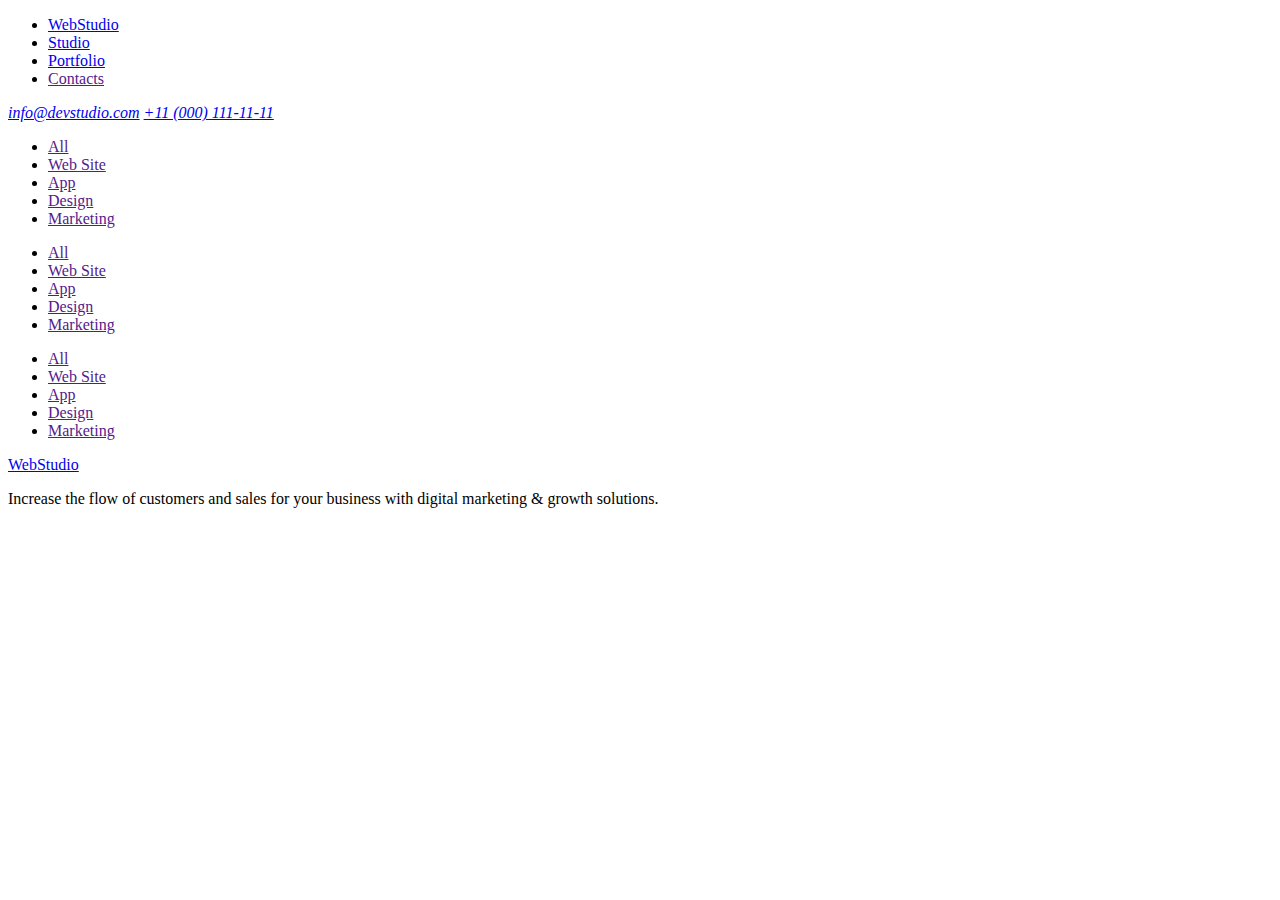
==== portfolio.html @ 60e78ae5 "create portfolio" ====
<!DOCTYPE html>
<html lang="en">
  <head>
    <meta charset="UTF-8" />
    <meta http-equiv="X-UA-Compatible" content="IE=edge" />
    <meta name="viewport" content="width=device-width, initial-scale=1.0" />
    <link rel="stylesheet" href="./css/styles.css" />
    <title>WebStudio</title>
  </head>

  <body>
    <header>
      <nav>
        <ul>
          <li><a href="./index.html">WebStudio</a></li>
          <li><a href="./index.html">Studio</a></li>
          <li><a href="./portfolio.html">Portfolio</a></li>
          <li><a href="">Contacts</a></li>
        </ul>
      </nav>
      <address>
        <a href="mailto:info@devstudio.com">info@devstudio.com</a>
        <a href="tel:+110001111111">+11 (000) 111-11-11</a>
      </address>
    </header>
<main>
<section>
    <h2 hidden>filters</h2>
    <ul>
        <li><a href="">All</a></li>
        <li><a href="">Web Site</a></li>
        <li><a href="">App</a></li>
        <li><a href="">Design</a></li>
        <li><a href="">Marketing</a></li>
    </ul>
</section>
<section>
    <h2 hidden>filters</h2>
    <ul>
        <li><a href="">All</a></li>
        <li><a href="">Web Site</a></li>
        <li><a href="">App</a></li>
        <li><a href="">Design</a></li>
        <li><a href="">Marketing</a></li>
    </ul>
</section>
<section>
    <h2 hidden>filters</h2>
    <ul>
        <li><a href="">All</a></li>
        <li><a href="">Web Site</a></li>
        <li><a href="">App</a></li>
        <li><a href="">Design</a></li>
        <li><a href="">Marketing</a></li>
    </ul>
</section>


</main>

    <footer>
      <div>
        <a href="./index.html">WebStudio</a>
      </div>

      <div>
        <p>
          Increase the flow of customers and sales for your business with
          digital marketing & growth solutions.
        </p>
      </div>
    </footer>
  </body>
</html>
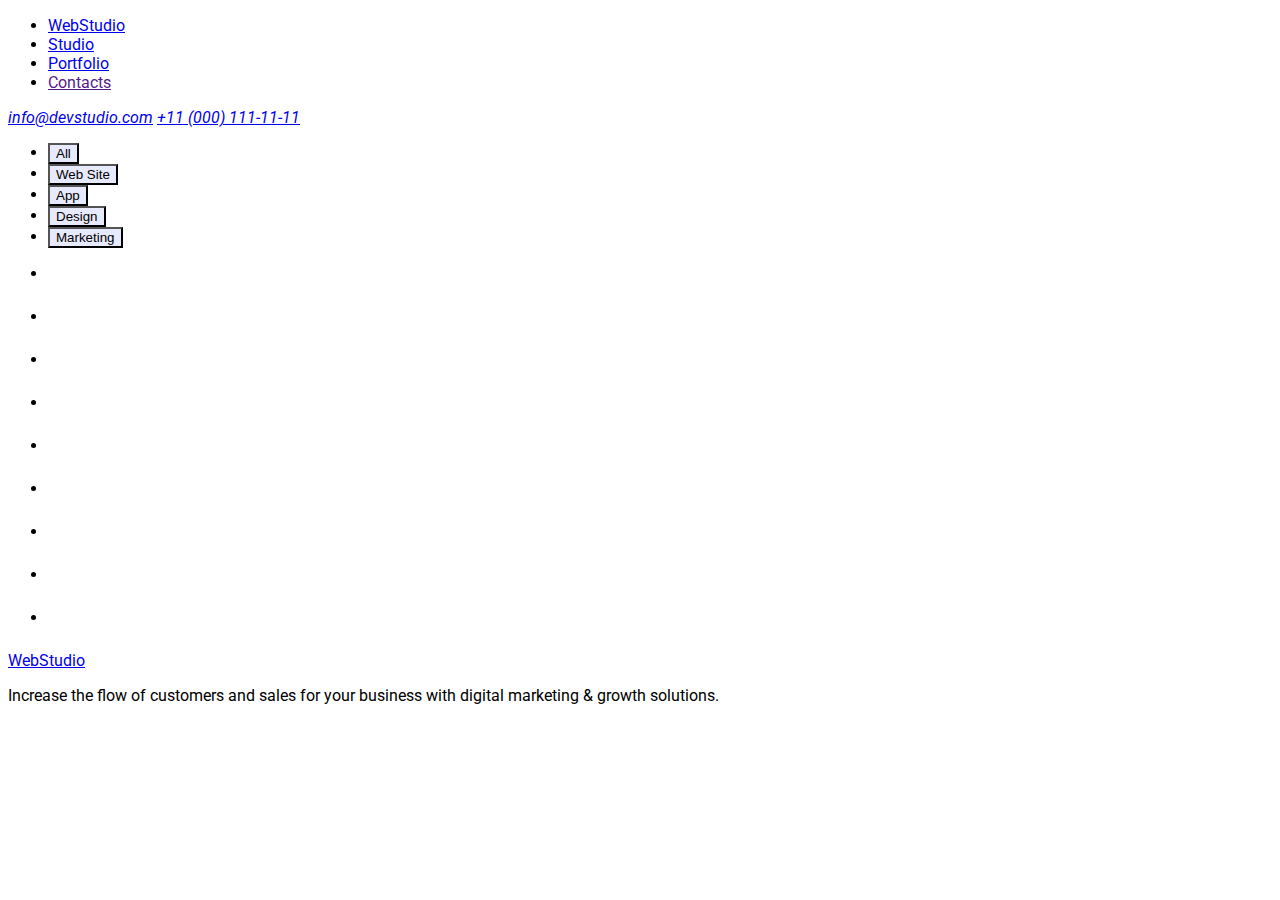
==== commit f6ffed06: "add fonts" ====
--- a/portfolio.html
+++ b/portfolio.html
@@ -1,74 +1,146 @@
 <!DOCTYPE html>
 <html lang="en">
-  <head>
-    <meta charset="UTF-8" />
-    <meta http-equiv="X-UA-Compatible" content="IE=edge" />
-    <meta name="viewport" content="width=device-width, initial-scale=1.0" />
-    <link rel="stylesheet" href="./css/styles.css" />
-    <title>WebStudio</title>
-  </head>
 
-  <body>
-    <header>
-      <nav>
-        <ul>
-          <li><a href="./index.html">WebStudio</a></li>
-          <li><a href="./index.html">Studio</a></li>
-          <li><a href="./portfolio.html">Portfolio</a></li>
-          <li><a href="">Contacts</a></li>
-        </ul>
-      </nav>
-      <address>
-        <a href="mailto:info@devstudio.com">info@devstudio.com</a>
-        <a href="tel:+110001111111">+11 (000) 111-11-11</a>
-      </address>
-    </header>
-<main>
-<section>
-    <h2 hidden>filters</h2>
-    <ul>
-        <li><a href="">All</a></li>
-        <li><a href="">Web Site</a></li>
-        <li><a href="">App</a></li>
-        <li><a href="">Design</a></li>
-        <li><a href="">Marketing</a></li>
-    </ul>
-</section>
-<section>
-    <h2 hidden>filters</h2>
-    <ul>
-        <li><a href="">All</a></li>
-        <li><a href="">Web Site</a></li>
-        <li><a href="">App</a></li>
-        <li><a href="">Design</a></li>
-        <li><a href="">Marketing</a></li>
-    </ul>
-</section>
-<section>
-    <h2 hidden>filters</h2>
-    <ul>
-        <li><a href="">All</a></li>
-        <li><a href="">Web Site</a></li>
-        <li><a href="">App</a></li>
-        <li><a href="">Design</a></li>
-        <li><a href="">Marketing</a></li>
-    </ul>
-</section>
+<head>
+  <meta charset="UTF-8">
+  <meta http-equiv="X-UA-Compatible" content="IE=edge">
+  <meta name="viewport" content="width=device-width, initial-scale=1.0">
+  <title>WebStudio</title>
+  <link rel="preconnect" href="https://fonts.googleapis.com">
+  <link rel="preconnect" href="https://fonts.gstatic.com" crossorigin>
+  <link href="https://fonts.googleapis.com/css2?family=Raleway:wght@800&family=Roboto:wght@400;700&display=swap"
+    rel="stylesheet">
+  <link rel="stylesheet" href="./css/styles.css">
 
+</head>
 
-</main>
+<body>
+  <header>
+    <nav>
+      <ul>
+        <li><a href="./index.html">WebStudio</a></li>
+        <li><a href="./index.html">Studio</a></li>
+        <li><a href="./portfolio.html">Portfolio</a></li>
+        <li><a href="">Contacts</a></li>
+      </ul>
+    </nav>
+    <address>
+      <a href="mailto:info@devstudio.com">info@devstudio.com</a>
+      <a href="tel:+110001111111">+11 (000) 111-11-11</a>
+    </address>
+  </header>
+  <main>
+    <section>
+      <h1 hidden>Portfolio</h1>
+      <ul>
+        <li><button type="button" class="btn">All</button></li>
+        <li><button type="button" class="btn">Web Site</button></li>
+        <li><button type="button" class="btn">App</button></li>
+        <li><button type="button" class="btn">Design</button></li>
+        <li><button type="button" class="btn">Marketing</button></li>
+      </ul>
+    </section>
 
-    <footer>
-      <div>
-        <a href="./index.html">WebStudio</a>
-      </div>
+    <section>
+      <ul>
+        <li>
+          <a href="">
+            <img src="" alt="">
+            <h2>
+              <p></p>
+            </h2>
+            </img>
+          </a>
+        </li>
+        <li>
+          <a href="">
+            <img src="" alt="">
+            <h2>
+              <p></p>
+            </h2>
+            </img>
+          </a>
+        </li>
+        <li>
+          <a href="">
+            <img src="" alt="">
+            <h2>
+              <p></p>
+            </h2>
+            </img>
+          </a>
+        </li>
+        <li>
+          <a href="">
+            <img src="" alt="">
+            <h2>
+              <p></p>
+            </h2>
+            </img>
+          </a>
+        </li>
+        <li>
+          <a href="">
+            <img src="" alt="">
+            <h2>
+              <p></p>
+            </h2>
+            </img>
+          </a>
+        </li>
+        <li>
+          <a href="">
+            <img src="" alt="">
+            <h2>
+              <p></p>
+            </h2>
+            </img>
+          </a>
+        </li>
+        <li>
+          <a href="">
+            <img src="" alt="">
+            <h2>
+              <p></p>
+            </h2>
+            </img>
+          </a>
+        </li>
+        <li>
+          <a href="">
+            <img src="" alt="">
+            <h2>
+              <p></p>
+            </h2>
+            </img>
+          </a>
+        </li>
+        <li>
+          <a href="">
+            <img src="" alt="">
+            <h2>
+              <p></p>
+            </h2>
+            </img>
+          </a>
+        </li>
+      </ul>
+    </section>
 
-      <div>
-        <p>
-          Increase the flow of customers and sales for your business with
-          digital marketing & growth solutions.
-        </p>
-      </div>
-    </footer>
-  </body>
-</html>
+  </main>
+
+  <footer>
+    <div>
+      <a href="./index.html">WebStudio</a>
+    </div>
+
+    <div>
+      <p>
+        Increase the flow of customers and sales for your business with
+        digital marketing & growth solutions.
+      </p>
+    </div>
+  </footer>
+</body>
+
+</html>--- a/css/styles.css
+++ b/css/styles.css
@@ -0,0 +1,26 @@
+* {
+  box-sizing: border-box;
+}
+
+body {
+font-family: 'Roboto', sans-serif;
+}
+
+/* Лого */
+.logo {
+font-family: 'Raleway', sans-serif;
+font-style: normal;
+font-weight: 800;
+font-size: 18px;
+line-height: 1.16x;
+letter-spacing: 0.03em;
+}
+
+/* Кнопки */
+.btn {
+background-color: #E7E9FC ;
+}
+.btn:hover,
+.btn:focus {
+background-color: #4D5AE5;
+}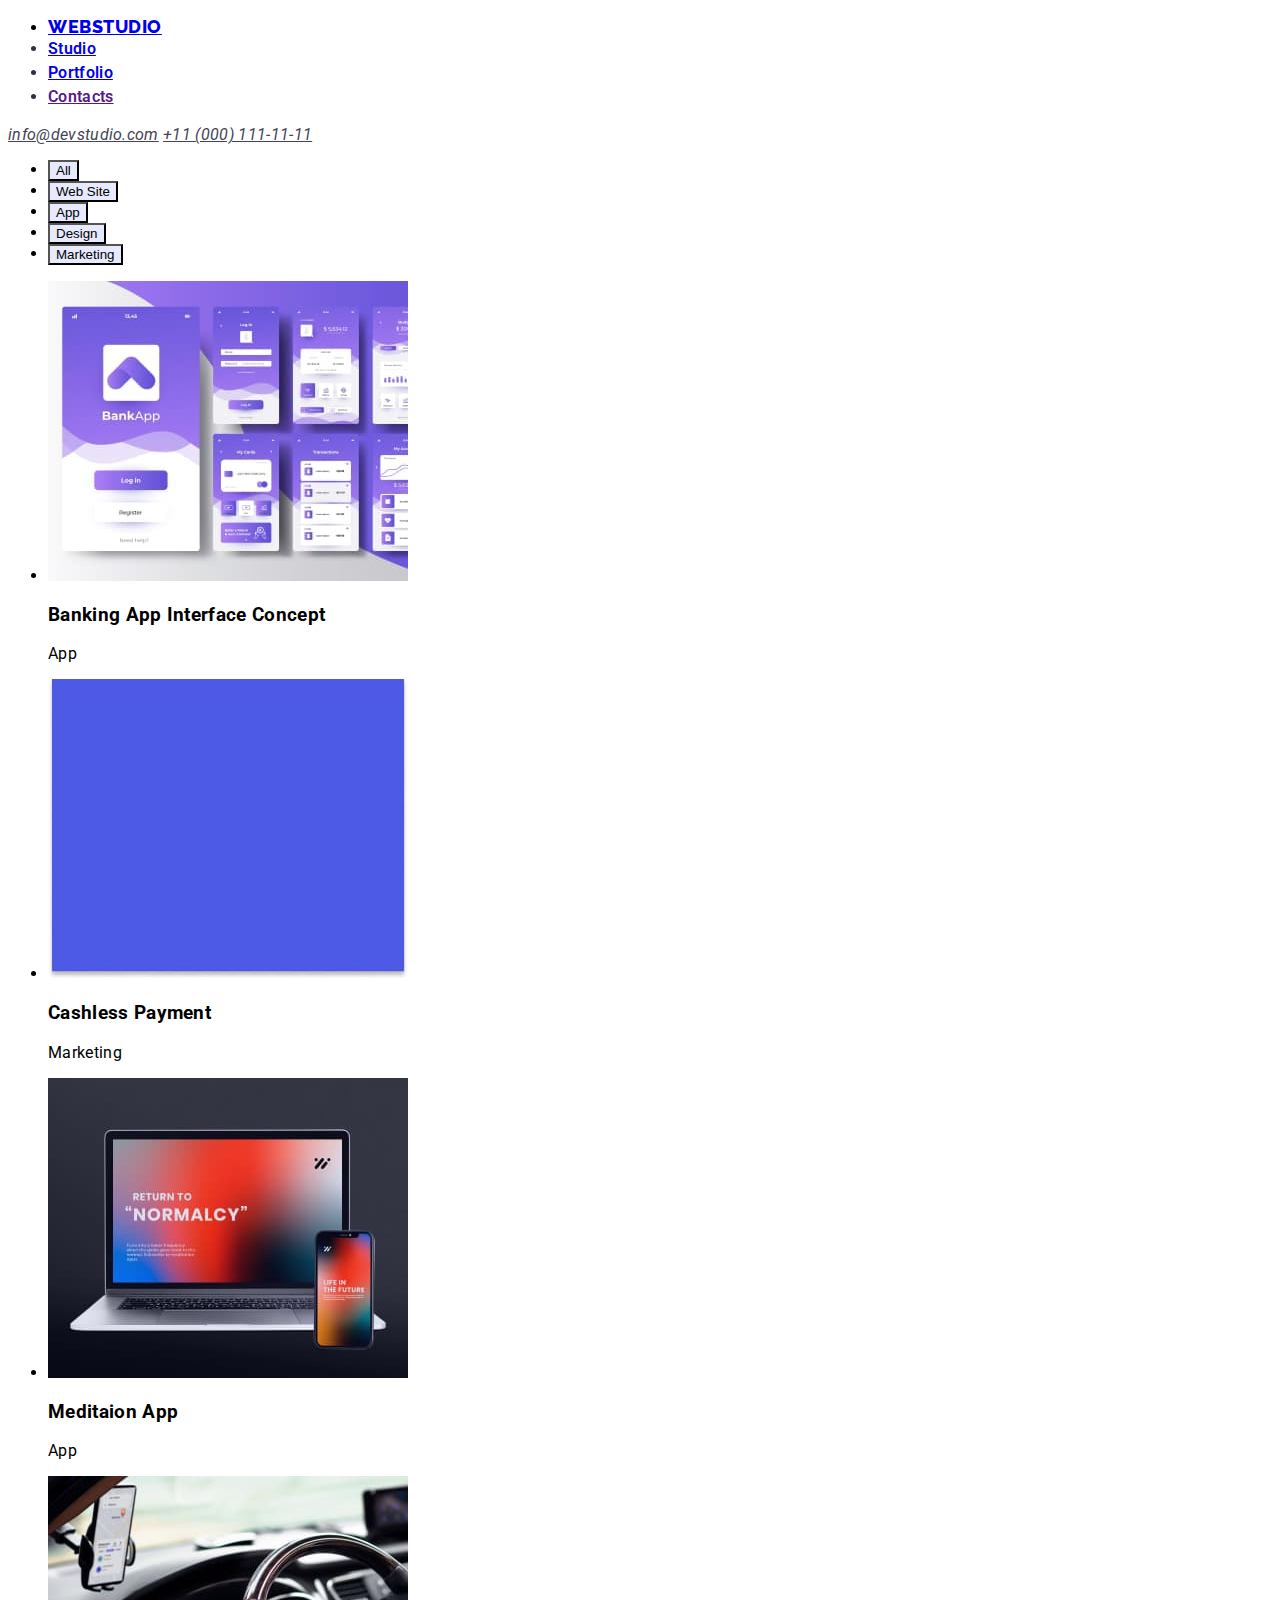
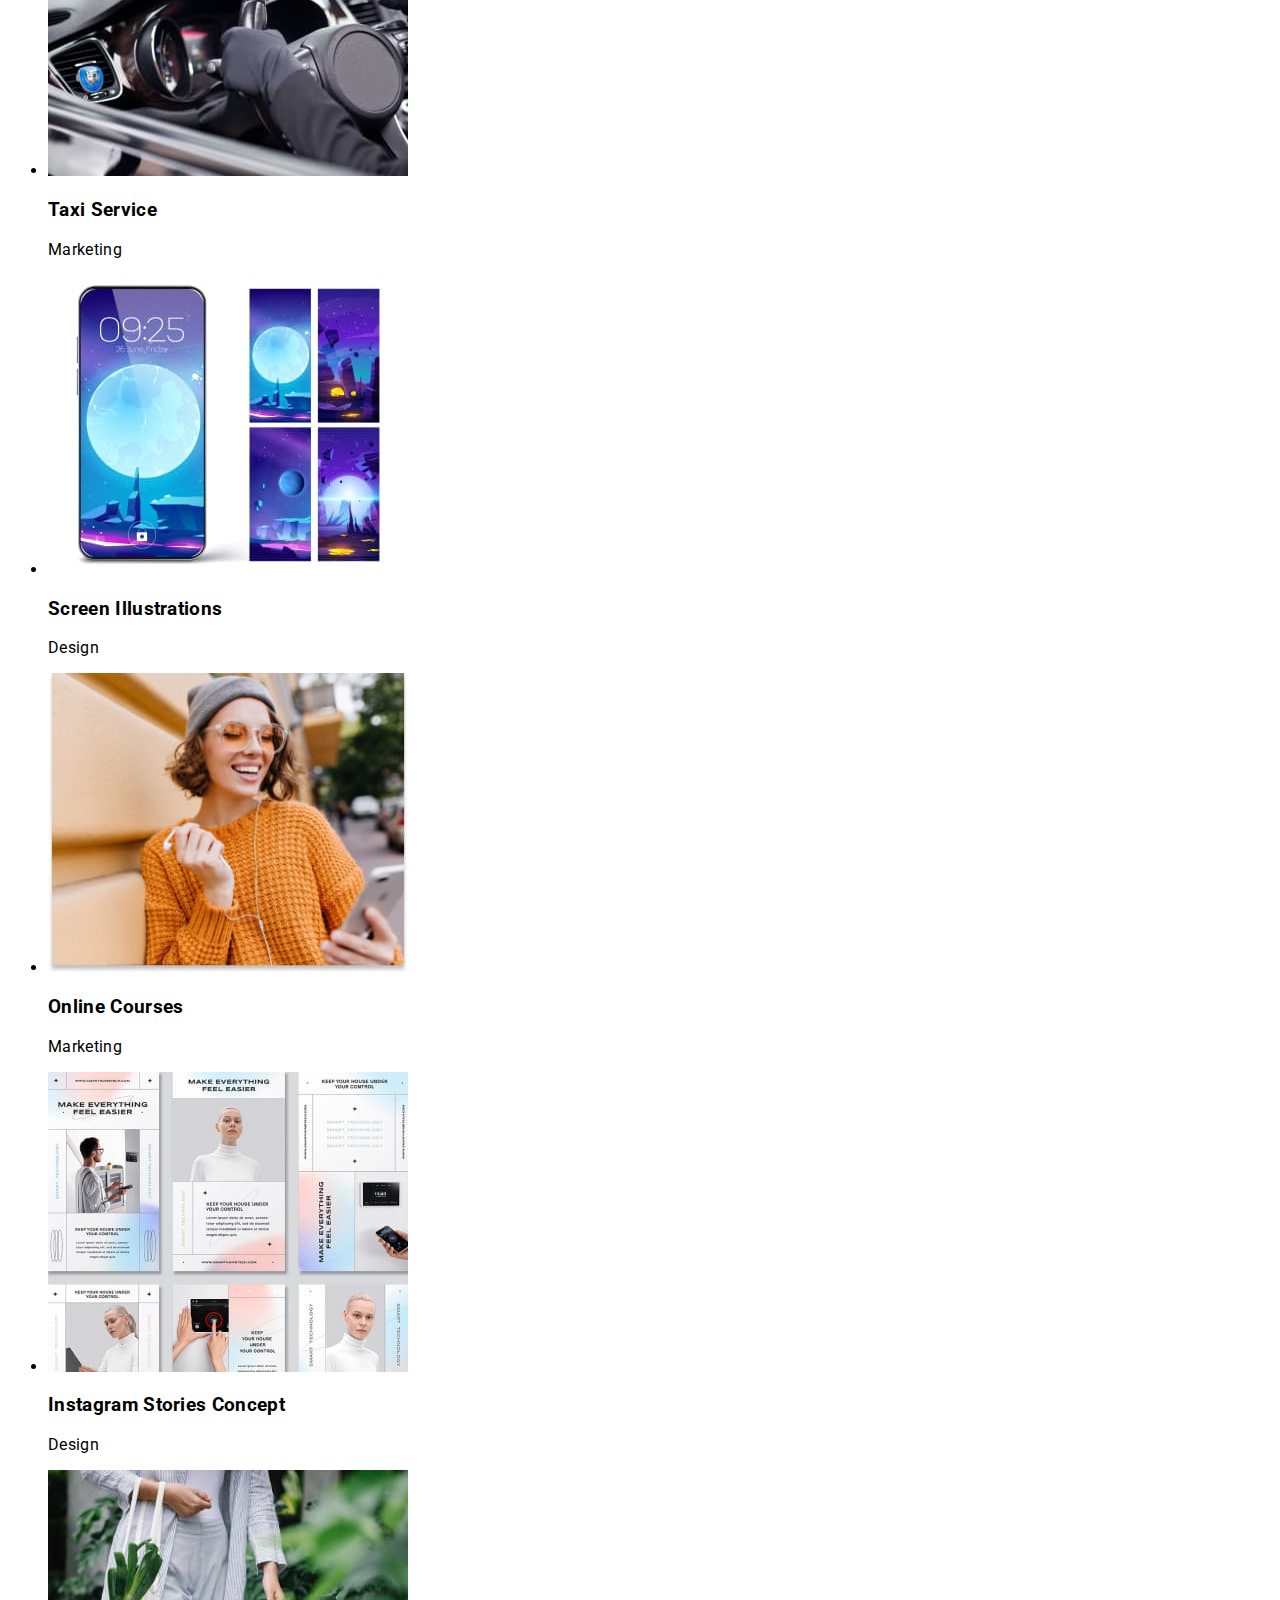
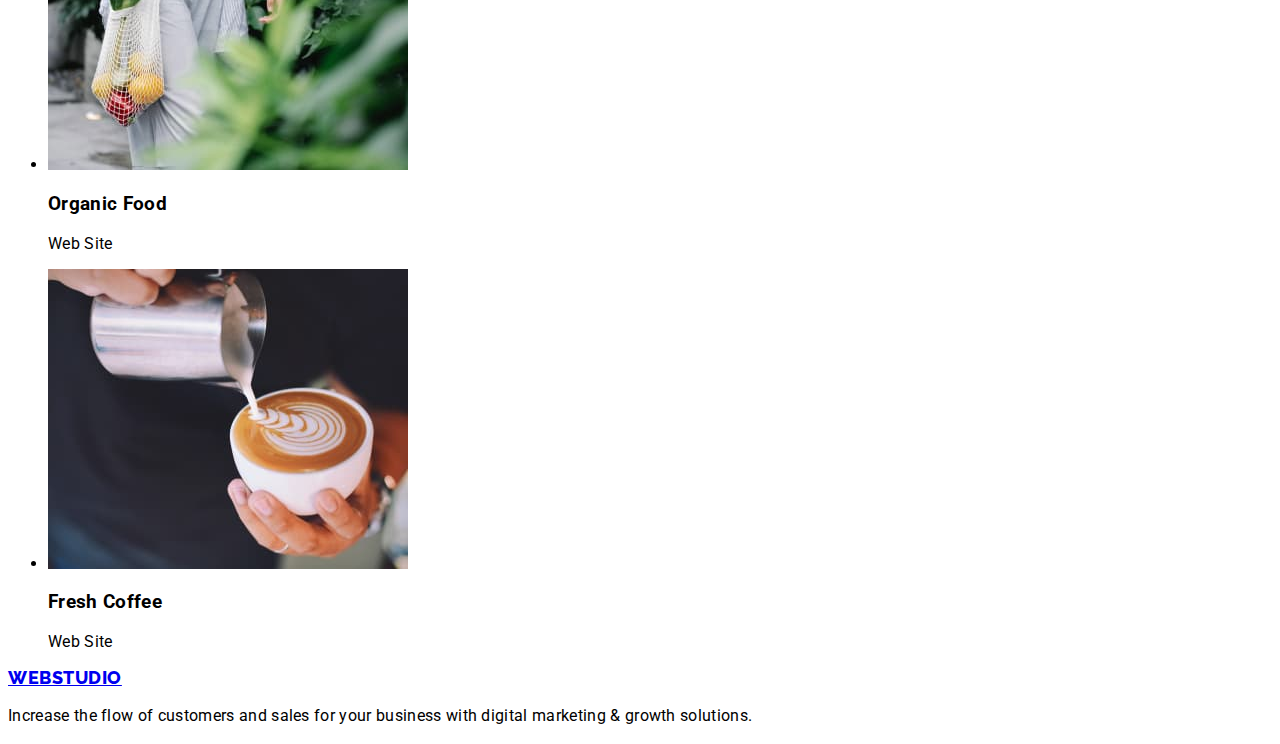
==== commit 292476bb: "validate" ====
--- a/portfolio.html
+++ b/portfolio.html
@@ -8,30 +8,30 @@
   <title>WebStudio</title>
   <link rel="preconnect" href="https://fonts.googleapis.com">
   <link rel="preconnect" href="https://fonts.gstatic.com" crossorigin>
-  <link href="https://fonts.googleapis.com/css2?family=Raleway:wght@800&family=Roboto:wght@400;700&display=swap"
+  <link href="https://fonts.googleapis.com/css2?family=Raleway:wght@800&family=Roboto:wght@400;500;700;900&display=swap"
     rel="stylesheet">
   <link rel="stylesheet" href="./css/styles.css">
 
 </head>
 
 <body>
-  <header>
-    <nav>
-      <ul>
-        <li><a href="./index.html">WebStudio</a></li>
-        <li><a href="./index.html">Studio</a></li>
-        <li><a href="./portfolio.html">Portfolio</a></li>
-        <li><a href="">Contacts</a></li>
+  <header class="header">
+    <nav class="header-navigate">
+      <ul class="header-list">
+        <li><a href="./index.html" class="logo">WEBSTUDIO</a></li>
+        <li class="header-link"><a href="./index.html">Studio</a></li>
+        <li class="header-link"><a href="./portfolio.html">Portfolio</a></li>
+        <li class="header-link"><a href="">Contacts</a></li>
       </ul>
     </nav>
-    <address>
-      <a href="mailto:info@devstudio.com">info@devstudio.com</a>
-      <a href="tel:+110001111111">+11 (000) 111-11-11</a>
+    <address class="addres">
+      <a href="mailto:info@devstudio.com" class="addres-link">info@devstudio.com</a>
+      <a href="tel:+110001111111" class="addres-link">+11 (000) 111-11-11</a>
     </address>
   </header>
   <main>
     <section>
-      <h1 hidden>Portfolio</h1>
+      <h1 hidden>Filter</h1>
       <ul>
         <li><button type="button" class="btn">All</button></li>
         <li><button type="button" class="btn">Web Site</button></li>
@@ -42,100 +42,65 @@
     </section>
 
     <section>
+      <h2 hidden>Portfolio</h2>
       <ul>
         <li>
-          <a href="">
-            <img src="" alt="">
-            <h2>
-              <p></p>
-            </h2>
-            </img>
-          </a>
+          <img src="./images/portfolio/banking-app.jpg" alt="Babking app" width="360" height="300">
+          <h3>Banking App Interface Concept</h3>
+          <p>App</p>
         </li>
         <li>
-          <a href="">
-            <img src="" alt="">
-            <h2>
-              <p></p>
-            </h2>
-            </img>
-          </a>
+          <img src="./images/portfolio/cashless-payment.jpg" alt="Blue background" width="360" height="300">
+          <h3>Cashless Payment</h3>
+          <p>Marketing</p>
         </li>
         <li>
-          <a href="">
-            <img src="" alt="">
-            <h2>
-              <p></p>
-            </h2>
-            </img>
-          </a>
+          <img src="./images/portfolio/meditaion-app.jpg" alt="Laptop" width="360" height="300">
+          <h3>Meditaion App</h3>
+          <p>App</p>
         </li>
         <li>
-          <a href="">
-            <img src="" alt="">
-            <h2>
-              <p></p>
-            </h2>
-            </img>
-          </a>
+          <img src="./images/portfolio/taxi-service.jpg" alt="Car" width="360" height="300">
+          <h3>Taxi Service</h3>
+          <p>Marketing</p>
         </li>
         <li>
-          <a href="">
-            <img src="" alt="">
-            <h2>
-              <p></p>
-            </h2>
-            </img>
-          </a>
+          <img src="./images/portfolio/screen-illustrations.jpg" alt="Phone" width="360" height="300">
+          <h3>Screen Illustrations</h3>
+          <p>Design</p>
         </li>
         <li>
-          <a href="">
-            <img src="" alt="">
-            <h2>
-              <p></p>
-            </h2>
-            </img>
-          </a>
+          <img src="./images/portfolio/online-courses.jpg" alt="Girl" width="360" height="300">
+          <h3>Online Courses</h3>
+          <p>Marketing</p>
         </li>
         <li>
-          <a href="">
-            <img src="" alt="">
-            <h2>
-              <p></p>
-            </h2>
-            </img>
-          </a>
+          <img src="./images/portfolio/instagram-stories.jpg" alt="Instagram stories" width="360" height="300">
+          <h3>Instagram Stories Concept</h3>
+          <p>Design</p>
         </li>
         <li>
-          <a href="">
-            <img src="" alt="">
-            <h2>
-              <p></p>
-            </h2>
-            </img>
-          </a>
+          <img src="./images/portfolio/organic-food.jpg" alt="Food" width="360" height="300">
+          <h3>Organic Food</h3>
+          <p>Web Site</p>
         </li>
         <li>
-          <a href="">
-            <img src="" alt="">
-            <h2>
-              <p></p>
-            </h2>
-            </img>
-          </a>
+          <img src="./images/portfolio/fresh-coffee.jpg" alt="The cap of coffee" width="360" height="300">
+          <h3>Fresh Coffee</h3>
+          <p>Web Site</p>
         </li>
       </ul>
     </section>
 
   </main>
 
-  <footer>
+  <footer class="footter">
     <div>
-      <a href="./index.html">WebStudio</a>
+      <a href="./index.html" class="logo">WEBSTUDIO</a>
     </div>
 
     <div>
-      <p>
+      <p class="footer-text">
         Increase the flow of customers and sales for your business with
         digital marketing & growth solutions.
       </p>
--- a/css/styles.css
+++ b/css/styles.css
@@ -1,26 +1,86 @@
-* {
-  box-sizing: border-box;
+
+:root {
+  --primery-text-color: #2e2f42;
+  --color-wight: #ffffff;
 }
 
 body {
-font-family: 'Roboto', sans-serif;
+  font-family: "Roboto", sans-serif;
+  font-size: 16px;
+  letter-spacing: 0.02em;
 }
+
+.header {
+  background-color: var(--color-wight);
+  text-decoration: none;
+}
+
+.header-link {
+font-weight: 600;
+font-size: 16px;
+line-height: 1.5;
+letter-spacing: 0.02em;
+color: var(--primery-text-color);
+}
+
+.addres-link {
+font-weight: 400;
+font-size: 16px;
+line-height: 1.5x;
+letter-spacing: 0.02em;
+color: #434455;
+}
+
+.hero {
+  font-weight: 600;
+  font-size: 56px;
+  line-height: 1.07;
+  letter-spacing: 0.02em;
+  text-align: center;
+
+  background-color: var(--primery-text-color);
+  color: var(--color-wight);
+}
+
+.title {
+font-weight: 600;
+font-size: 20px;
+line-height: 1.2;
+letter-spacing: 0.02em;
+}
+
 
 /* Лого */
 .logo {
-font-family: 'Raleway', sans-serif;
-font-style: normal;
-font-weight: 800;
-font-size: 18px;
-line-height: 1.16x;
-letter-spacing: 0.03em;
+  font-family: "Raleway", sans-serif;
+  font-weight: 800;
+  font-size: 18px;
+  line-height: 1.17;
+  letter-spacing: 0.03em;
+}
+
+.site-nav .link {
+  font-family: "Roboto";
+  font-weight: 600;
+  font-size: 16px;
+  line-height: 1.5;
+  letter-spacing: 0.02em;
+  font-family: inherit;
+  color: var(--primery-text-color);
 }
 
 /* Кнопки */
 .btn {
-background-color: #E7E9FC ;
+  background-color: #e7e9fc;
 }
 .btn:hover,
 .btn:focus {
-background-color: #4D5AE5;
-}+  background-color: #4d5ae5;
+}
+
+.footer-text {
+font-weight: 400;
+font-size: 16px;
+line-height: 24px;
+letter-spacing: 0.02em;
+}
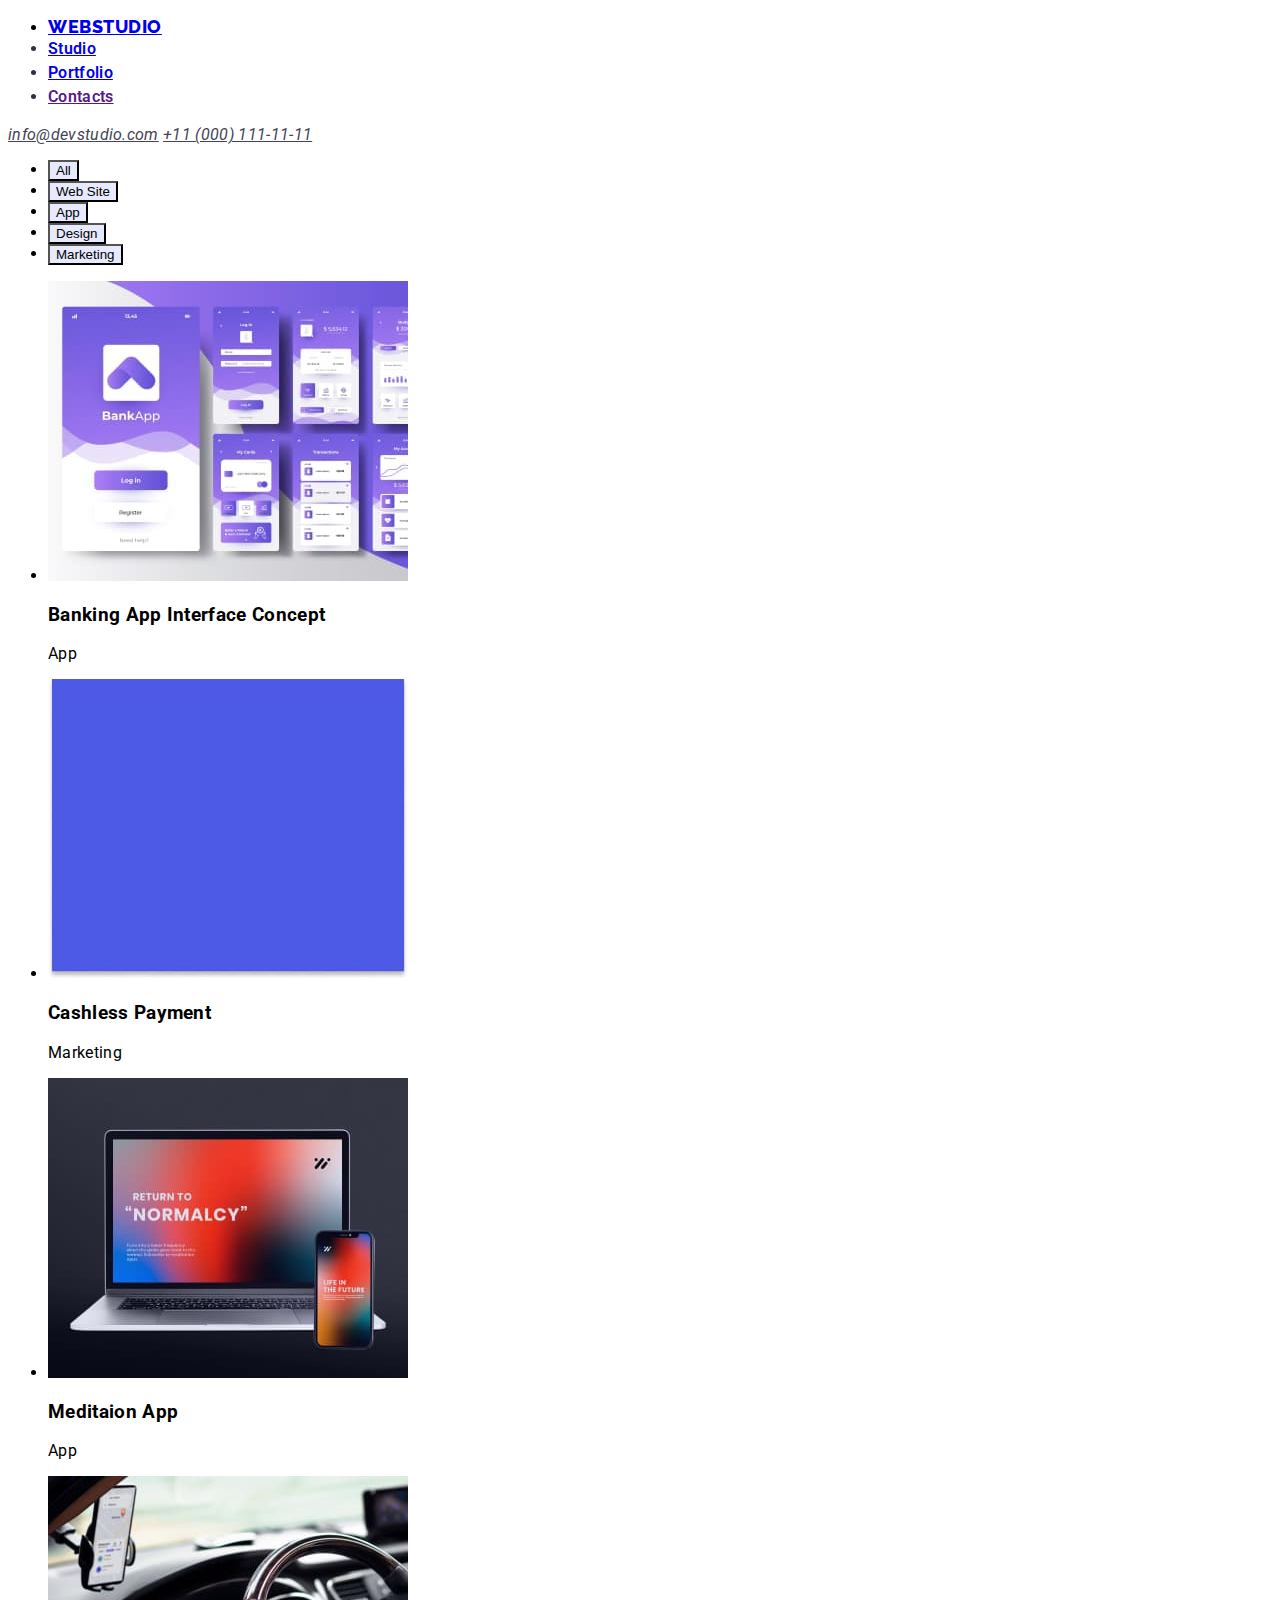
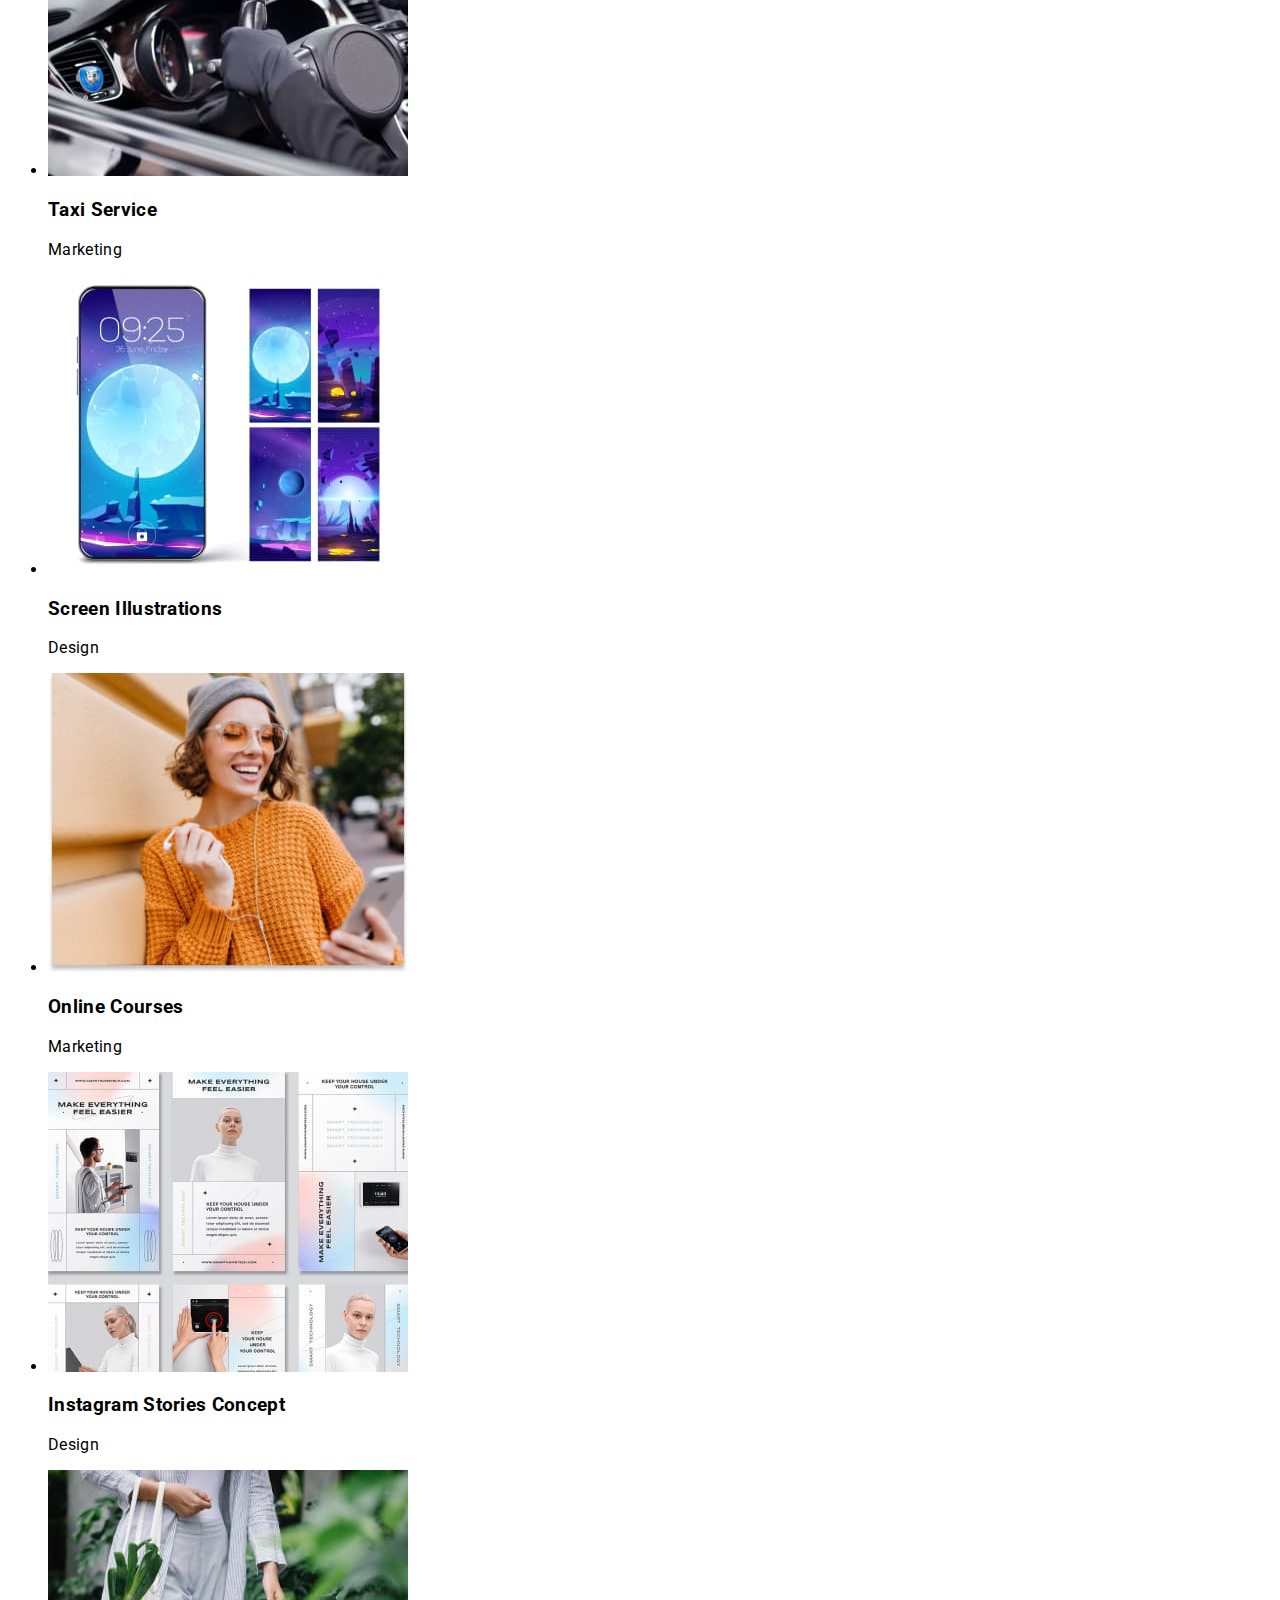
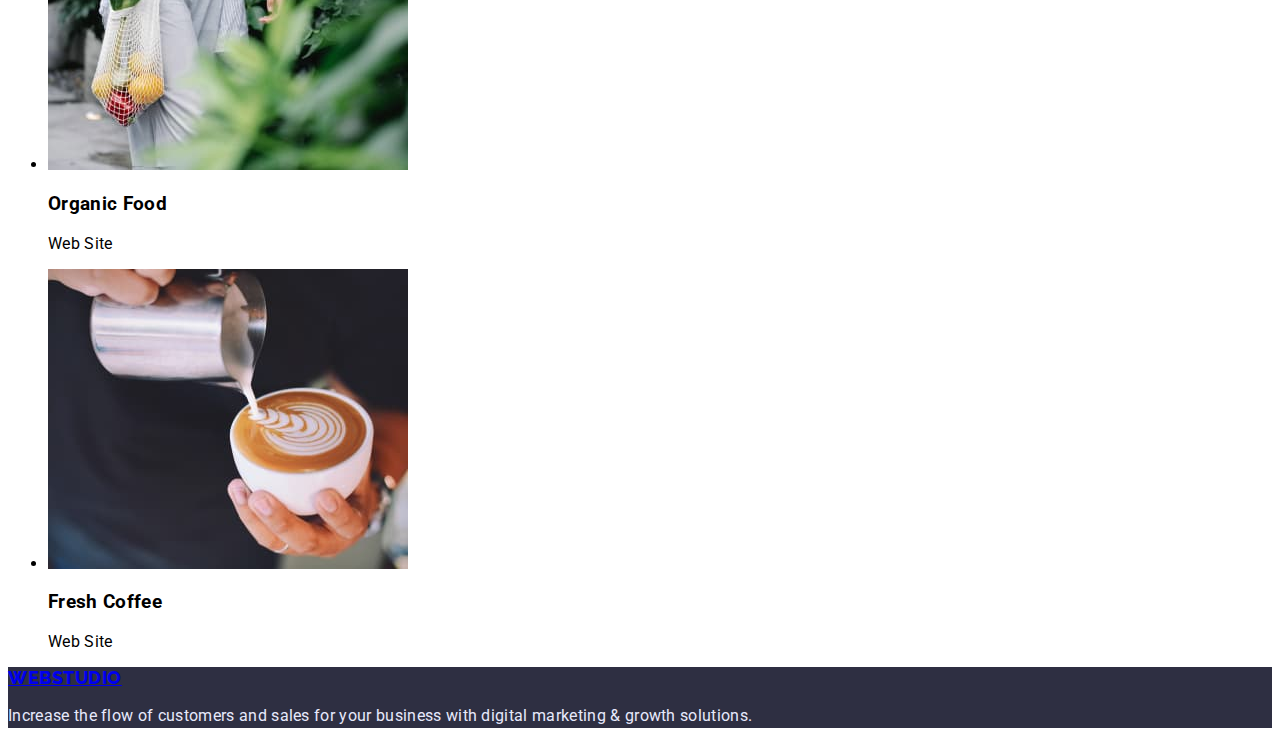
==== commit 62de143d: "add" ====
--- a/portfolio.html
+++ b/portfolio.html
@@ -94,7 +94,7 @@
 
   </main>
 
-  <footer class="footter">
+  <footer class="footer">
     <div>
       <a href="./index.html" class="logo">WEBSTUDIO</a>
     </div>
--- a/css/styles.css
+++ b/css/styles.css
@@ -42,14 +42,25 @@
   color: var(--color-wight);
 }
 
+.hero-btn {
+  background: #4D5AE5;
+}
+
+/* Кнопки */
+.btn {
+  background-color: #e7e9fc;
+}
+.btn:hover,
+.btn:focus {
+  background-color: #4d5ae5;
+}
+
 .title {
 font-weight: 600;
 font-size: 20px;
 line-height: 1.2;
 letter-spacing: 0.02em;
 }
-
-
 /* Лого */
 .logo {
   font-family: "Raleway", sans-serif;
@@ -69,18 +80,19 @@
   color: var(--primery-text-color);
 }
 
-/* Кнопки */
-.btn {
-  background-color: #e7e9fc;
+.section-team {
+  background-color: #F4F4FD;"
 }
-.btn:hover,
-.btn:focus {
-  background-color: #4d5ae5;
+
+.footer {
+background-color: var(--primery-text-color);
 }
 
 .footer-text {
 font-weight: 400;
 font-size: 16px;
-line-height: 24px;
+line-height: 1.5;
 letter-spacing: 0.02em;
+color: #E7E9FC;
 }
+
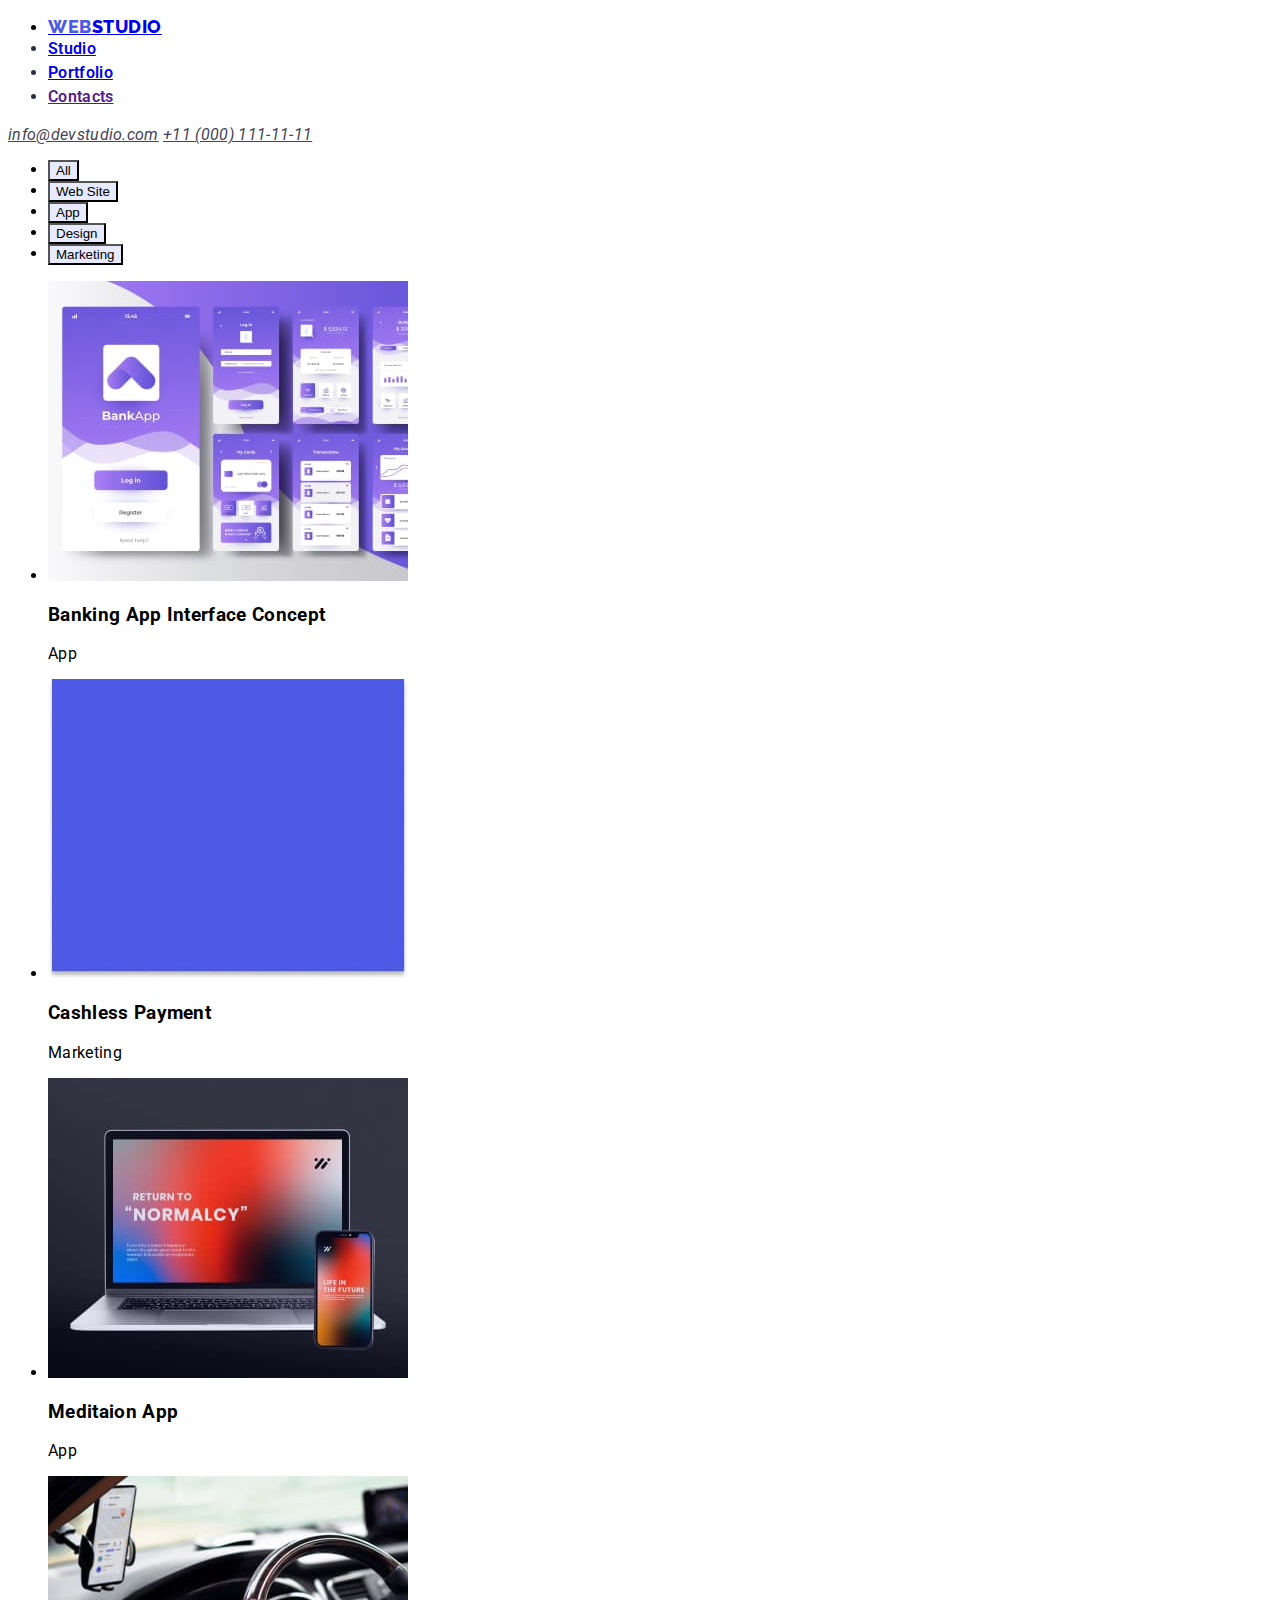
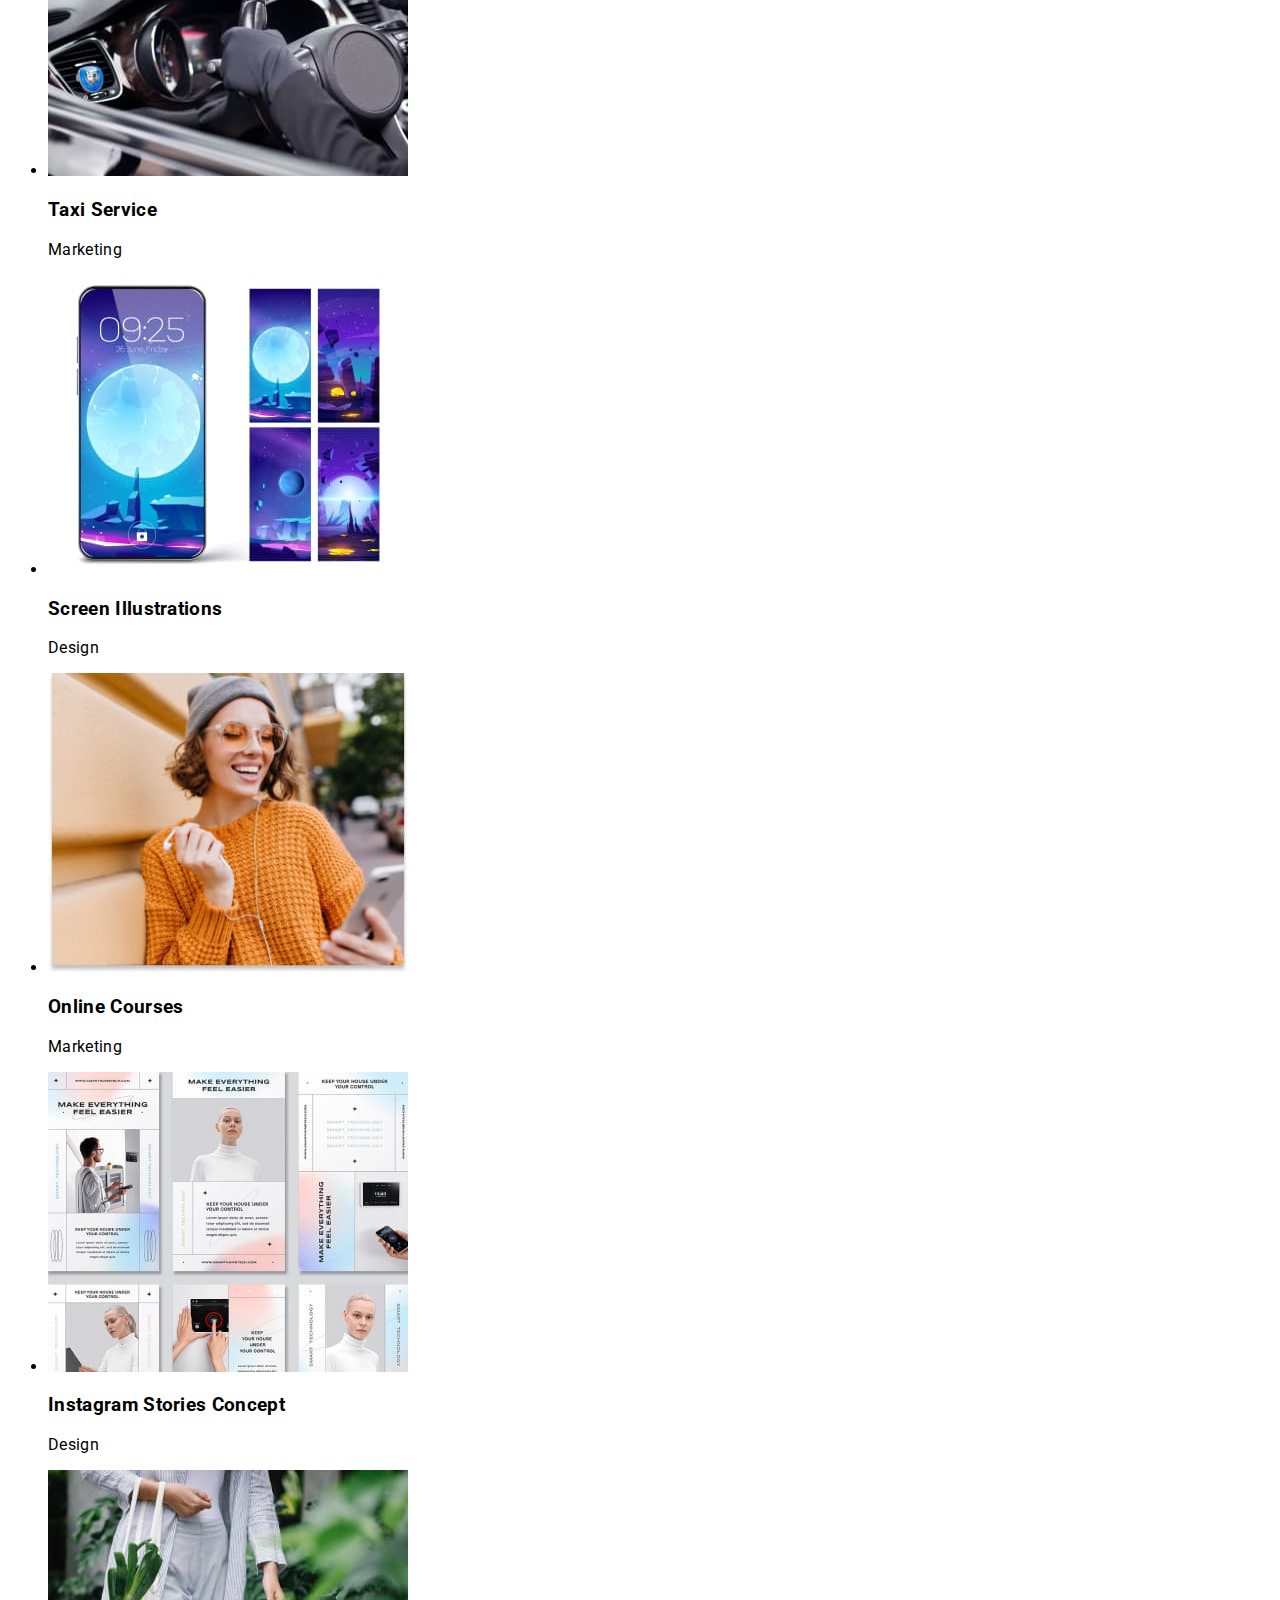
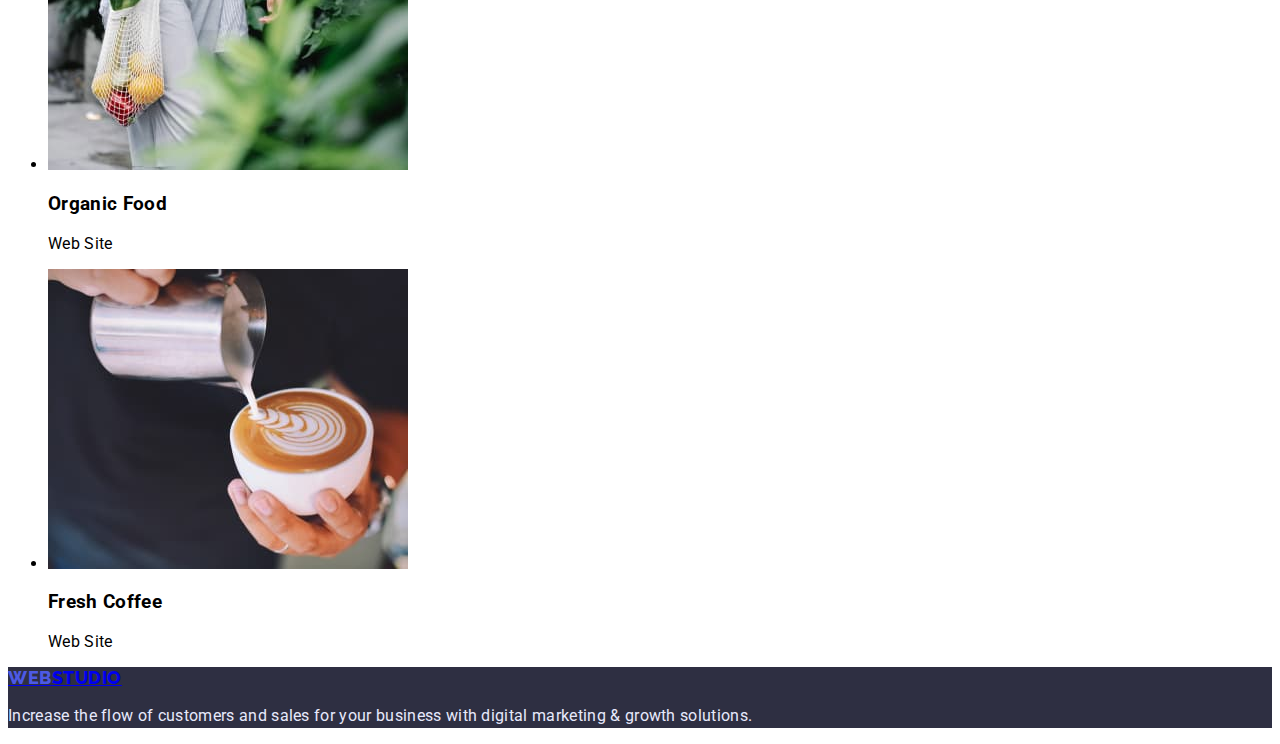
==== commit f7934e50: "add color" ====
--- a/portfolio.html
+++ b/portfolio.html
@@ -18,7 +18,7 @@
   <header class="header">
     <nav class="header-navigate">
       <ul class="header-list">
-        <li><a href="./index.html" class="logo">WEBSTUDIO</a></li>
+        <li><a href="./index.html" class="logo"><span class="logo-letters">WEB</span>STUDIO</a></li>
         <li class="header-link"><a href="./index.html">Studio</a></li>
         <li class="header-link"><a href="./portfolio.html">Portfolio</a></li>
         <li class="header-link"><a href="">Contacts</a></li>
@@ -96,7 +96,7 @@
 
   <footer class="footer">
     <div>
-      <a href="./index.html" class="logo">WEBSTUDIO</a>
+      <a href="./index.html" class="logo"><span class="logo-letters">WEB</span>STUDIO</a>
     </div>
 
     <div>
--- a/css/styles.css
+++ b/css/styles.css
@@ -2,6 +2,7 @@
 :root {
   --primery-text-color: #2e2f42;
   --color-wight: #ffffff;
+  --color-iris: #4D5AE5;
 }
 
 body {
@@ -43,7 +44,7 @@
 }
 
 .hero-btn {
-  background: #4D5AE5;
+  background-color: var(--color-iris)
 }
 
 /* Кнопки */
@@ -52,7 +53,7 @@
 }
 .btn:hover,
 .btn:focus {
-  background-color: #4d5ae5;
+background-color: var(--color-iris)
 }
 
 .title {
@@ -68,6 +69,10 @@
   font-size: 18px;
   line-height: 1.17;
   letter-spacing: 0.03em;
+}
+
+.logo-letters {
+  color: var(--color-iris);
 }
 
 .site-nav .link {
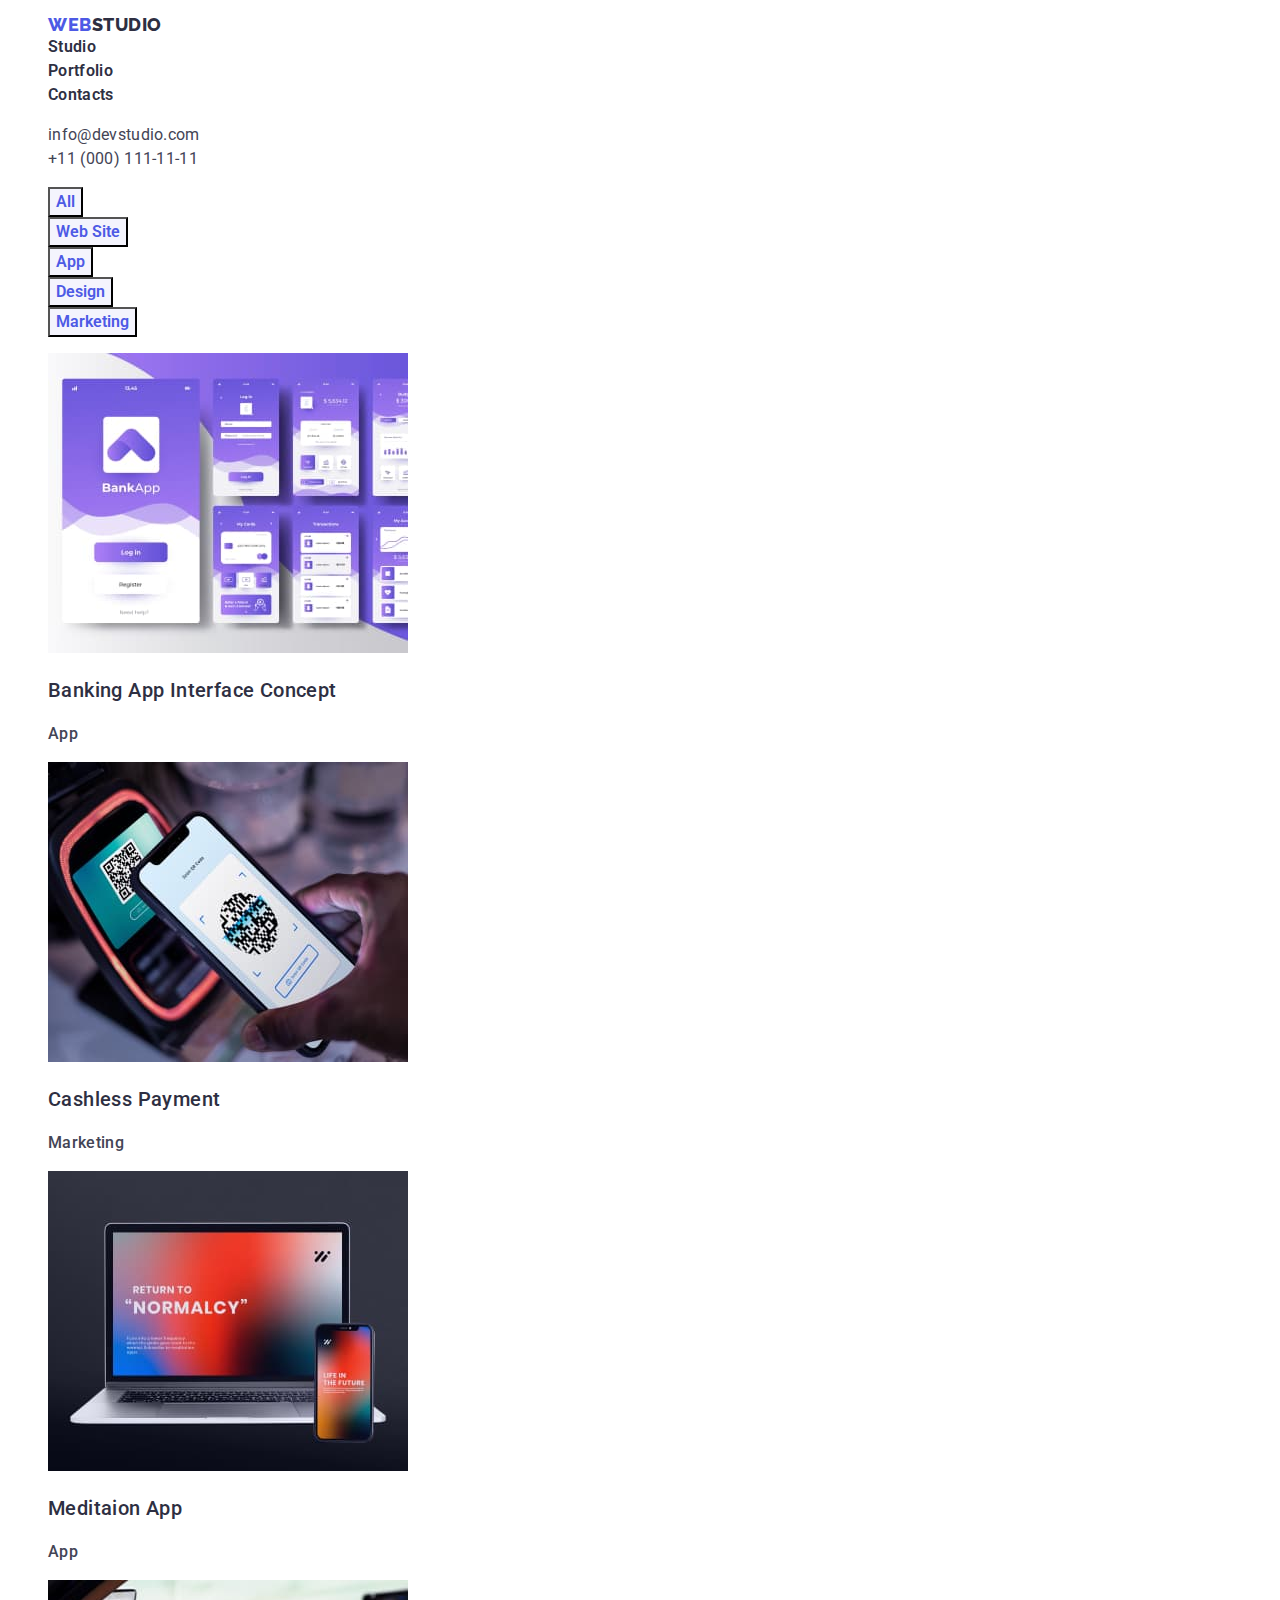
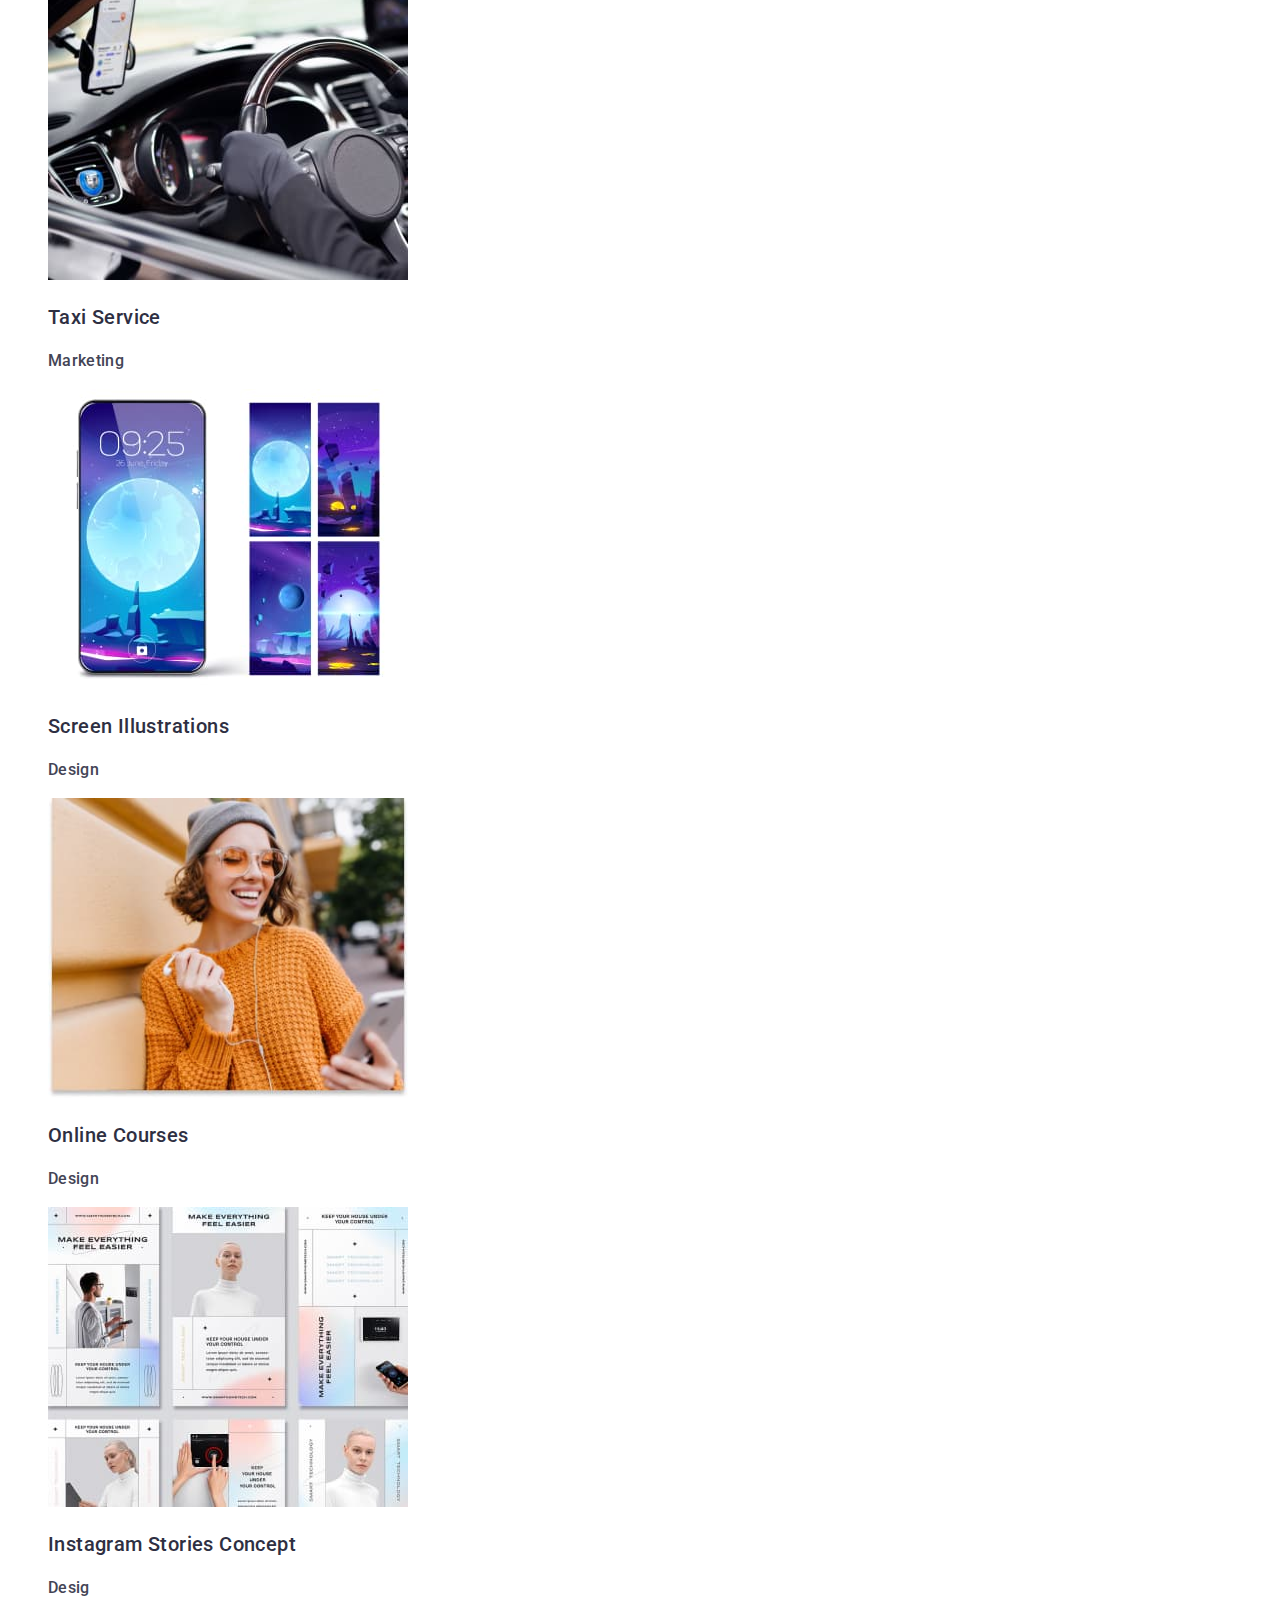
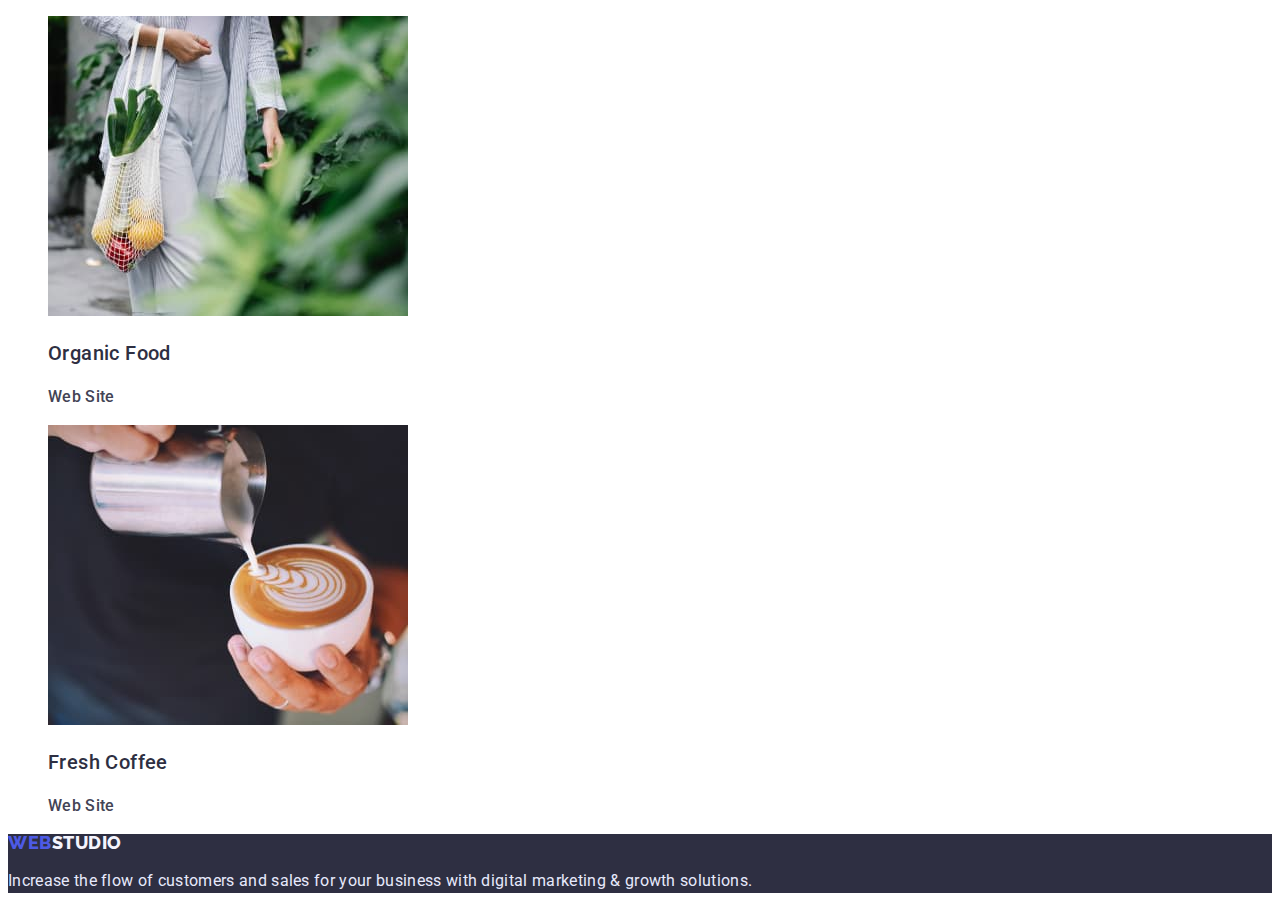
==== commit 46dd1e51: "homework2" ====
--- a/portfolio.html
+++ b/portfolio.html
@@ -2,110 +2,105 @@
 <html lang="en">
 
 <head>
-  <meta charset="UTF-8">
-  <meta http-equiv="X-UA-Compatible" content="IE=edge">
-  <meta name="viewport" content="width=device-width, initial-scale=1.0">
-  <title>WebStudio</title>
-  <link rel="preconnect" href="https://fonts.googleapis.com">
-  <link rel="preconnect" href="https://fonts.gstatic.com" crossorigin>
-  <link href="https://fonts.googleapis.com/css2?family=Raleway:wght@800&family=Roboto:wght@400;500;700;900&display=swap"
-    rel="stylesheet">
-  <link rel="stylesheet" href="./css/styles.css">
-
+    <meta charset="UTF-8">
+    <meta http-equiv="X-UA-Compatible" content="IE=edge">
+    <meta name="viewport" content="width=device-width, initial-scale=1.0">
+    <title>WebStudio</title>
+    <link rel="preconnect" href="https://fonts.googleapis.com">
+    <link rel="preconnect" href="https://fonts.gstatic.com" crossorigin>
+    <link
+        href="https://fonts.googleapis.com/css2?family=Raleway:wght@800&family=Roboto:wght@400;500;700;900&display=swap"
+        rel="stylesheet">
+    <link rel="stylesheet" href="./css/styles.css">
 </head>
 
-<body>
-  <header class="header">
-    <nav class="header-navigate">
-      <ul class="header-list">
-        <li><a href="./index.html" class="logo"><span class="logo-letters">WEB</span>STUDIO</a></li>
-        <li class="header-link"><a href="./index.html">Studio</a></li>
-        <li class="header-link"><a href="./portfolio.html">Portfolio</a></li>
-        <li class="header-link"><a href="">Contacts</a></li>
-      </ul>
-    </nav>
-    <address class="addres">
-      <a href="mailto:info@devstudio.com" class="addres-link">info@devstudio.com</a>
-      <a href="tel:+110001111111" class="addres-link">+11 (000) 111-11-11</a>
-    </address>
-  </header>
-  <main>
-    <section>
-      <h1 hidden>Filter</h1>
-      <ul>
-        <li><button type="button" class="btn">All</button></li>
-        <li><button type="button" class="btn">Web Site</button></li>
-        <li><button type="button" class="btn">App</button></li>
-        <li><button type="button" class="btn">Design</button></li>
-        <li><button type="button" class="btn">Marketing</button></li>
-      </ul>
-    </section>
+<body class="site-body">
+    <header class="header">
+        <nav class="header-navigation">
+            <ul class="header-list list">
+                <li class="header-item"><a class="header-link header-logo link" href="./index.html"><span class="first-leters">Web</span>Studio</a></li>
+                <li class="header-item"><a class="header-link link" href="./index.html">Studio</a></li>
+                <li class="header-item"><a class="header-link link" href="./portfolio.html">Portfolio</a></li>
+                <li class="header-item"><a class="header-link link" href="">Contacts</a></li>
+            </ul>
+        </nav>
+        <ul class="header-addres list">
+            <li><a class="header-tel link" href="mailto:info@devstudio.com">info@devstudio.com</a></li>
+            <li><a class="header-email link" href="tel:+110001111111">+11 (000) 111-11-11</a></li>
+        </ul>
+    </header>
+    <main>
+        <h1 class="filter visually-hidden">Filter</h1>
+        <ul class="filter-list list">
+            <li><button type="button" class="filter-btn">All</button></li>
+            <li><button type="button" class="filter-btn">Web Site</button></li>
+            <li><button type="button" class="filter-btn">App</button></li>
+            <li><button type="button" class="filter-btn">Design</button></li>
+            <li><button type="button" class="filter-btn">Marketing</button></li>
+        </ul>
 
-    <section>
-      <h2 hidden>Portfolio</h2>
-      <ul>
-        <li>
-          <img src="./images/portfolio/banking-app.jpg" alt="Babking app" width="360" height="300">
-          <h3>Banking App Interface Concept</h3>
-          <p>App</p>
-        </li>
-        <li>
-          <img src="./images/portfolio/cashless-payment.jpg" alt="Blue background" width="360" height="300">
-          <h3>Cashless Payment</h3>
-          <p>Marketing</p>
-        </li>
-        <li>
-          <img src="./images/portfolio/meditaion-app.jpg" alt="Laptop" width="360" height="300">
-          <h3>Meditaion App</h3>
-          <p>App</p>
-        </li>
-        <li>
-          <img src="./images/portfolio/taxi-service.jpg" alt="Car" width="360" height="300">
-          <h3>Taxi Service</h3>
-          <p>Marketing</p>
-        </li>
-        <li>
-          <img src="./images/portfolio/screen-illustrations.jpg" alt="Phone" width="360" height="300">
-          <h3>Screen Illustrations</h3>
-          <p>Design</p>
-        </li>
-        <li>
-          <img src="./images/portfolio/online-courses.jpg" alt="Girl" width="360" height="300">
-          <h3>Online Courses</h3>
-          <p>Marketing</p>
-        </li>
-        <li>
-          <img src="./images/portfolio/instagram-stories.jpg" alt="Instagram stories" width="360" height="300">
-          <h3>Instagram Stories Concept</h3>
-          <p>Design</p>
-        </li>
-        <li>
-          <img src="./images/portfolio/organic-food.jpg" alt="Food" width="360" height="300">
-          <h3>Organic Food</h3>
-          <p>Web Site</p>
-        </li>
-        <li>
-          <img src="./images/portfolio/fresh-coffee.jpg" alt="The cap of coffee" width="360" height="300">
-          <h3>Fresh Coffee</h3>
-          <p>Web Site</p>
-        </li>
-      </ul>
-    </section>
+        <h2 class="portfolio visually-hidden">Portfolio</h2>
+        <ul class="portfolio-list list">
+            <li class="portfolio-item">
+                <img src="./images/portfolio/banking-app.jpg" alt="Babking app" width="360" height="300">
+                <h3 class="portfolio-item">Banking App Interface Concept</h3>
+                <p class="portfolio-text" >App</p>
+            </li>
+            <li class="portfolio-item">
+                <img src="./images/portfolio/cashless-payment.jpg" alt="Phone scan" width="360" height="300">
+                <h3 class="portfolio-item">Cashless Payment</h3>
+                <p class="portfolio-text" >Marketing</p>
+            </li>
+            <li class="portfolio-item">
+                <img src="./images/portfolio/meditaion-app.jpg" alt="Laptop" width="360" height="300">
+                <h3 class="portfolio-item">Meditaion App</h3>
+                <p class="portfolio-text" >App</p>
+            </li>
+            <li class="portfolio-item">
+                <img src="./images/portfolio/taxi-service.jpg" alt="Car" width="360" height="300">
+                <h3 class="portfolio-item">Taxi Service</h3>
+                <p class="portfolio-text" >Marketing</p>
+            </li>
+            <li class="portfolio-item">
+                <img src="./images/portfolio/screen-illustrations.jpg" alt="Phone" width="360" height="300">
+                <h3 class="portfolio-item">Screen Illustrations</h3>
+                <p class="portfolio-text" >Design</p>
+            </li>
+            <li class="portfolio-item">
+                <img src="./images/portfolio/online-courses.jpg" alt="Girl" width="360" height="300">
+                <h3 class="portfolio-item">Online Courses</h3>
+                <p class="portfolio-text" >Design</p>
+            </li>
+            <li class="portfolio-item">
+                <img src="./images/portfolio/instagram-stories.jpg" alt="Instagram stories" width="360" height="300">
+                <h3 class="portfolio-item">Instagram Stories Concept</h3>
+                <p class="portfolio-text" >Desig</p>
+            </li>
+            <li class="portfolio-item">
+                <img src="./images/portfolio/organic-food.jpg" alt="Food" width="360" height="300">
+                <h3 class="portfolio-item">Organic Food</h3>
+                <p class="portfolio-text" >Web Site</p>
+            </li>
+            <li class="portfolio-item">
+                <img src="./images/portfolio/fresh-coffee.jpg" alt="The cap of coffee" width="360" height="300">
+                <h3 class="portfolio-item">Fresh Coffee</h3>
+                <p class="portfolio-text" >Web Site</p>
+            </li>
+        </ul>
+    </main>
 
-  </main>
+    <footer class="footer">
+        <div>
+            <a href="./index.html" class="footer-logo link"><span class="first-leters">Web</span>Studio</a>
+        </div>
 
-  <footer class="footer">
-    <div>
-      <a href="./index.html" class="logo"><span class="logo-letters">WEB</span>STUDIO</a>
-    </div>
+        <div>
+            <p class="footer-text">
+                Increase the flow of customers and sales for your business with digital marketing & growth solutions.
+            </p>
+        </div>
+    </footer>
 
-    <div>
-      <p class="footer-text">
-        Increase the flow of customers and sales for your business with
-        digital marketing & growth solutions.
-      </p>
-    </div>
-  </footer>
 </body>
 
 </html>--- a/css/styles.css
+++ b/css/styles.css
@@ -1,103 +1,256 @@
-
 :root {
-  --primery-text-color: #2e2f42;
-  --color-wight: #ffffff;
-  --color-iris: #4D5AE5;
-}
-
-body {
+  --first-color: #2e2f42;
+  --second-color: #ffffff;
+}
+
+.site-body {
   font-family: "Roboto", sans-serif;
-  font-size: 16px;
-  letter-spacing: 0.02em;
-}
+  background-color: var(--second-color);
+}
+
+/* ---------HIDDEN HEADING---------- */
+.visually-hidden {
+  position: absolute;
+  width: 1px;
+  height: 1px;
+  margin: -1px;
+  border: 0;
+  padding: 0;
+  white-space: nowrap;
+  clip-path: inset(100%);
+  clip: rect(0 0 0 0);
+  overflow: hidden;
+}
+
+.list {
+  list-style: none;
+}
+
+.link {
+  text-decoration: none;
+}
+
+/* ---------HEADER---------- */
 
 .header {
-  background-color: var(--color-wight);
-  text-decoration: none;
-}
-
+}
+.header-navigation {
+}
+.header-list {
+}
+.header-item {
+}
 .header-link {
-font-weight: 600;
-font-size: 16px;
-line-height: 1.5;
-letter-spacing: 0.02em;
-color: var(--primery-text-color);
-}
-
-.addres-link {
-font-weight: 400;
-font-size: 16px;
-line-height: 1.5x;
-letter-spacing: 0.02em;
-color: #434455;
-}
-
-.hero {
-  font-weight: 600;
-  font-size: 56px;
-  line-height: 1.07;
-  letter-spacing: 0.02em;
-  text-align: center;
-
-  background-color: var(--primery-text-color);
-  color: var(--color-wight);
-}
-
-.hero-btn {
-  background-color: var(--color-iris)
-}
-
-/* Кнопки */
-.btn {
-  background-color: #e7e9fc;
-}
-.btn:hover,
-.btn:focus {
-background-color: var(--color-iris)
-}
-
-.title {
-font-weight: 600;
-font-size: 20px;
-line-height: 1.2;
-letter-spacing: 0.02em;
-}
-/* Лого */
-.logo {
+  font-weight: 600;
+  font-size: 16px;
+  line-height: 1.5;
+  letter-spacing: 0.02em;
+  color: var(--first-color);
+}
+
+.header-link:hover,
+.header-link:focus {
+}
+
+.header-logo {
   font-family: "Raleway", sans-serif;
   font-weight: 800;
   font-size: 18px;
-  line-height: 1.17;
+  line-height: 1.33px;
   letter-spacing: 0.03em;
-}
-
-.logo-letters {
-  color: var(--color-iris);
-}
-
-.site-nav .link {
-  font-family: "Roboto";
-  font-weight: 600;
-  font-size: 16px;
-  line-height: 1.5;
-  letter-spacing: 0.02em;
+  text-transform: uppercase;
+  color: #2e2f42;
+}
+
+.first-leters {
+  color: #4d5ae5;
+}
+
+.header-addres {
+}
+
+.header-tel,
+.header-email {
+  font-weight: 400;
+  font-size: 16px;
+  line-height: 1.5;
+  letter-spacing: 0.02em;
+  color: #434455;
+}
+
+/* ---------HERO---------- */
+
+.hero {
+  background: var(--first-color);
+}
+
+.hero-title {
+  font-weight: 600;
+  font-size: 56px;
+  line-height: 1.07;
+  text-align: center;
+  letter-spacing: 0.02em;
+  color: var(--second-color);
+}
+
+.hero-btn {
   font-family: inherit;
-  color: var(--primery-text-color);
-}
-
-.section-team {
-  background-color: #F4F4FD;"
-}
+  font-weight: 600;
+  font-size: 16px;
+  line-height: 1.19;
+  align-items: center;
+  letter-spacing: 0.04em;
+  color: var(--second-color);
+  background: #4d5ae5;
+  cursor: pointer;
+}
+
+.hero-btn:hover,
+.hero-btn:focus {
+}
+
+/* ---------FEATURE---------- */
+.feature {
+}
+.visually-hidden {
+}
+.feature-list {
+}
+.feature-item {
+}
+.feature-tile {
+  font-weight: 500;
+  font-size: 20px;
+  line-height: 1.2;
+  letter-spacing: 0.02em;
+  color: var(--first-color);
+}
+.feature-text {
+  font-size: 16px;
+  line-height: 1.5;
+  letter-spacing: 0.02em;
+  color: #434455;
+}
+
+/* ---------WORK----------- */
+
+.work {
+}
+.work-title {
+  font-weight: 600;
+  font-size: 36px;
+  line-height: 1.11;
+  text-align: center;
+  letter-spacing: 0.02em;
+  color: var(--first-color);
+}
+.work-list {
+}
+.list {
+}
+.work-item {
+}
+
+/* ---------TEAM----------- */
+
+.team {
+  background: #f4f4fd;
+}
+
+.team-title {
+  font-weight: 600;
+  font-size: 36px;
+  line-height: 1.11;
+  text-align: center;
+  letter-spacing: 0.02em;
+  color: var(--first-color);
+}
+
+.team-list {
+}
+
+.team-item {
+  background: var(--second-color);
+}
+
+.team-name {
+  font-weight: 500;
+  font-size: 20px;
+  line-height: 1.2;
+  text-align: center;
+  letter-spacing: 0.02em;
+  color: var(--first-color);
+}
+
+.team-text {
+  font-size: 16px;
+  line-height: 1.5;
+  text-align: center;
+  letter-spacing: 0.02em;
+  color: #434455;
+}
+
+/* ---------PORTFOLIO----------- */
+
+.filter-list {
+}
+
+.filter-btn {
+  font-family: inherit;
+  font-weight: 600;
+  font-size: 16px;
+  line-height: 1.5;
+  color: #4d5ae5;
+  background: #f4f4fd;
+}
+
+.filter-btn:hover,
+.filter-btn:focus {
+  color: var(--second-color);
+  background: #404bbf;
+}
+
+.portfolio {
+}
+.visually-hidden {
+}
+.portfolio-list {
+}
+.list {
+}
+.portfolio-item {
+  font-weight: 500;
+  font-size: 20px;
+  line-height: 1.2;
+  letter-spacing: 0.02em;
+  color: var(--first-color);
+}
+.portfolio-text {
+  font-size: 16px;
+  line-height: 1.5;
+  letter-spacing: 0.02em;
+  color: #434455;
+}
+
+/* ---------FOOTER----------- */
 
 .footer {
-background-color: var(--primery-text-color);
+  background: var(--first-color);
+}
+
+.footer-logo {
+  font-family: "Raleway", sans-serif;
+  font-weight: 800;
+  font-size: 18px;
+  line-height: 1.33px;
+  letter-spacing: 0.03em;
+  text-transform: uppercase;
+  color: #f4f4fd;
 }
 
 .footer-text {
-font-weight: 400;
-font-size: 16px;
-line-height: 1.5;
-letter-spacing: 0.02em;
-color: #E7E9FC;
-}
-
+  font-size: 16px;
+  line-height: 1.5;
+  letter-spacing: 0.02em;
+  color: #e7e9fc;
+}
